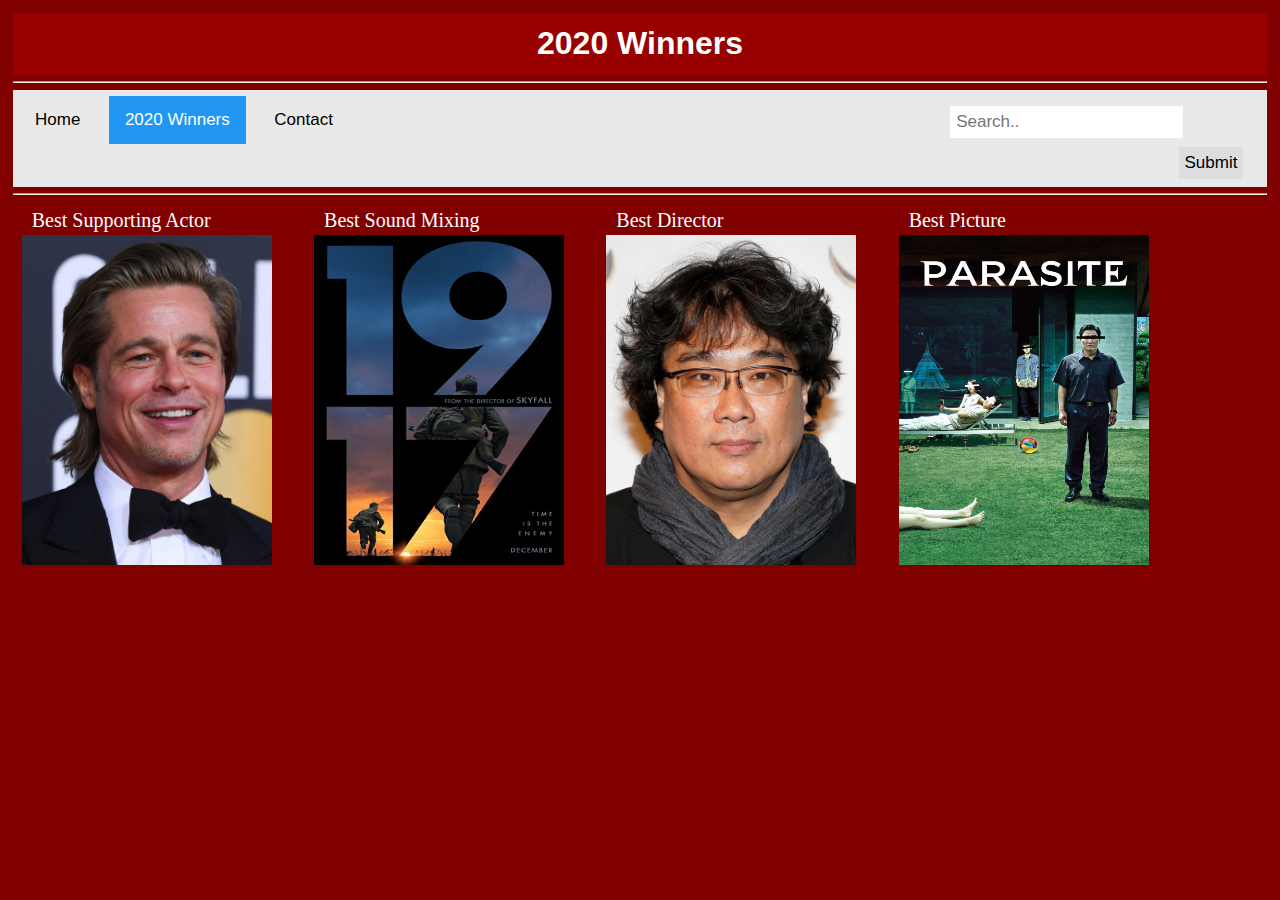
==== about.html @ 13a5b98c "2020 winners page started" ====
<!DOCTYPE html>
<html>
<head>
	<title>2020 Winners</title>
	<link rel="stylesheet" type="text/css" href="style.css">
</head>
<body>
	<h1>2020 Winners</h1>
	<hr>
		<p>
			<div class="topnav">
				<a href="index.html">Home</a>
				<a class="active" href="#">2020 Winners</a>
				<a href="contact.html">Contact</a>
				<div class="search-container">
					<form action="/action_page.php">
						<input type="text" placeholder="Search.." name="search">
						<button type="submit">Submit</button>
					</form>
				</div>
			</div>
		</p>
		<hr>

		<div class = "line">

			<div class = "box">
				<div class ="text">
					<p>Best Supporting Actor</p>
				</div>
				<div class = "winner">
					<img src="images/bradpitt.jpg" width="250" height="330">
				</div>
			</div>

			<div class = "box">
				<div class ="text">
					<p>Best Sound Mixing</p>
				</div>
				<div class = "winner">
				<img src="images/1917.jpg" alt = "1917" width="250" height="330" >
				</div>
			</div>

			<div class = "box">
				<div class ="text">
					<p>Best Director</p>
				</div>
				<div class = "winner">
				<img src="images/bongjoonho.jpg" alt = "bongman" width="250" height="330">
				</div>
			</div>

			<div class = "box">
				<div class ="text">
					<p>Best Picture</p>
				</div>
				<div class = "winner">
				<img src="images/parasite.jpg" alt = "Parasite" width="250" height="330">
				</div>
			</div>
		</div>

</body>
</html>
---- style.css ----
*{
	margin:.5%;
	
}

h1{
	text-align: center;
	background-color: #990000;
	padding:1% 2%;
	color:white;
}

body {
  margin: 0;
  font-family: Arial, Helvetica, sans-serif;
  background-color:maroon;
}

/* Add a black background color to the top navigation bar */
.topnav {
  overflow: hidden;
  background-color: #e9e9e9;
}

.topnav a {
  float: left;
  display: block;
  color: black;
  text-align: center;
  padding: 14px 16px;
  text-decoration: none;
  font-size: 17px;
}

.topnav a:hover {
  background-color: #ddd;
  color: black;
}

.topnav a.active {
  background-color: #2196F3;
  color: white;
}

.topnav .search-container {
  float: right;
}

.topnav input[type=text] {
  padding: 6px;
  margin-top: 8px;
  font-size: 17px;
  border: none;
}

.topnav .search-container button {
  float: right;
  padding: 6px;
  margin-top: 8px;
  margin-right: 16px;
  background: #ddd;
  font-size: 17px;
  border: none;
  cursor: pointer;
}

.topnav .search-container button:hover {
  background: #ccc;
}

@media screen and (max-width: 600px) {
  .topnav .search-container {
    float: none;
  }
  .topnav a, .topnav input[type=text], .topnav .search-container button {
    float: none;
    display: block;
    text-align: left;
    width: 100%;
    margin: 0;
    padding: 14px;
  }
  .topnav input[type=text] {
    border: 1px solid #ccc;  
  }
}


.testing{
	text-align: center;
	font:normal 20px Tahoma;
	color:white;
}

.block{
  color:white;
}

.box{
  float:left;
  width:22.3%;
}

.text{
  text-indent: 10px;
  color:white;
  font:normal 20px Tahoma;
}
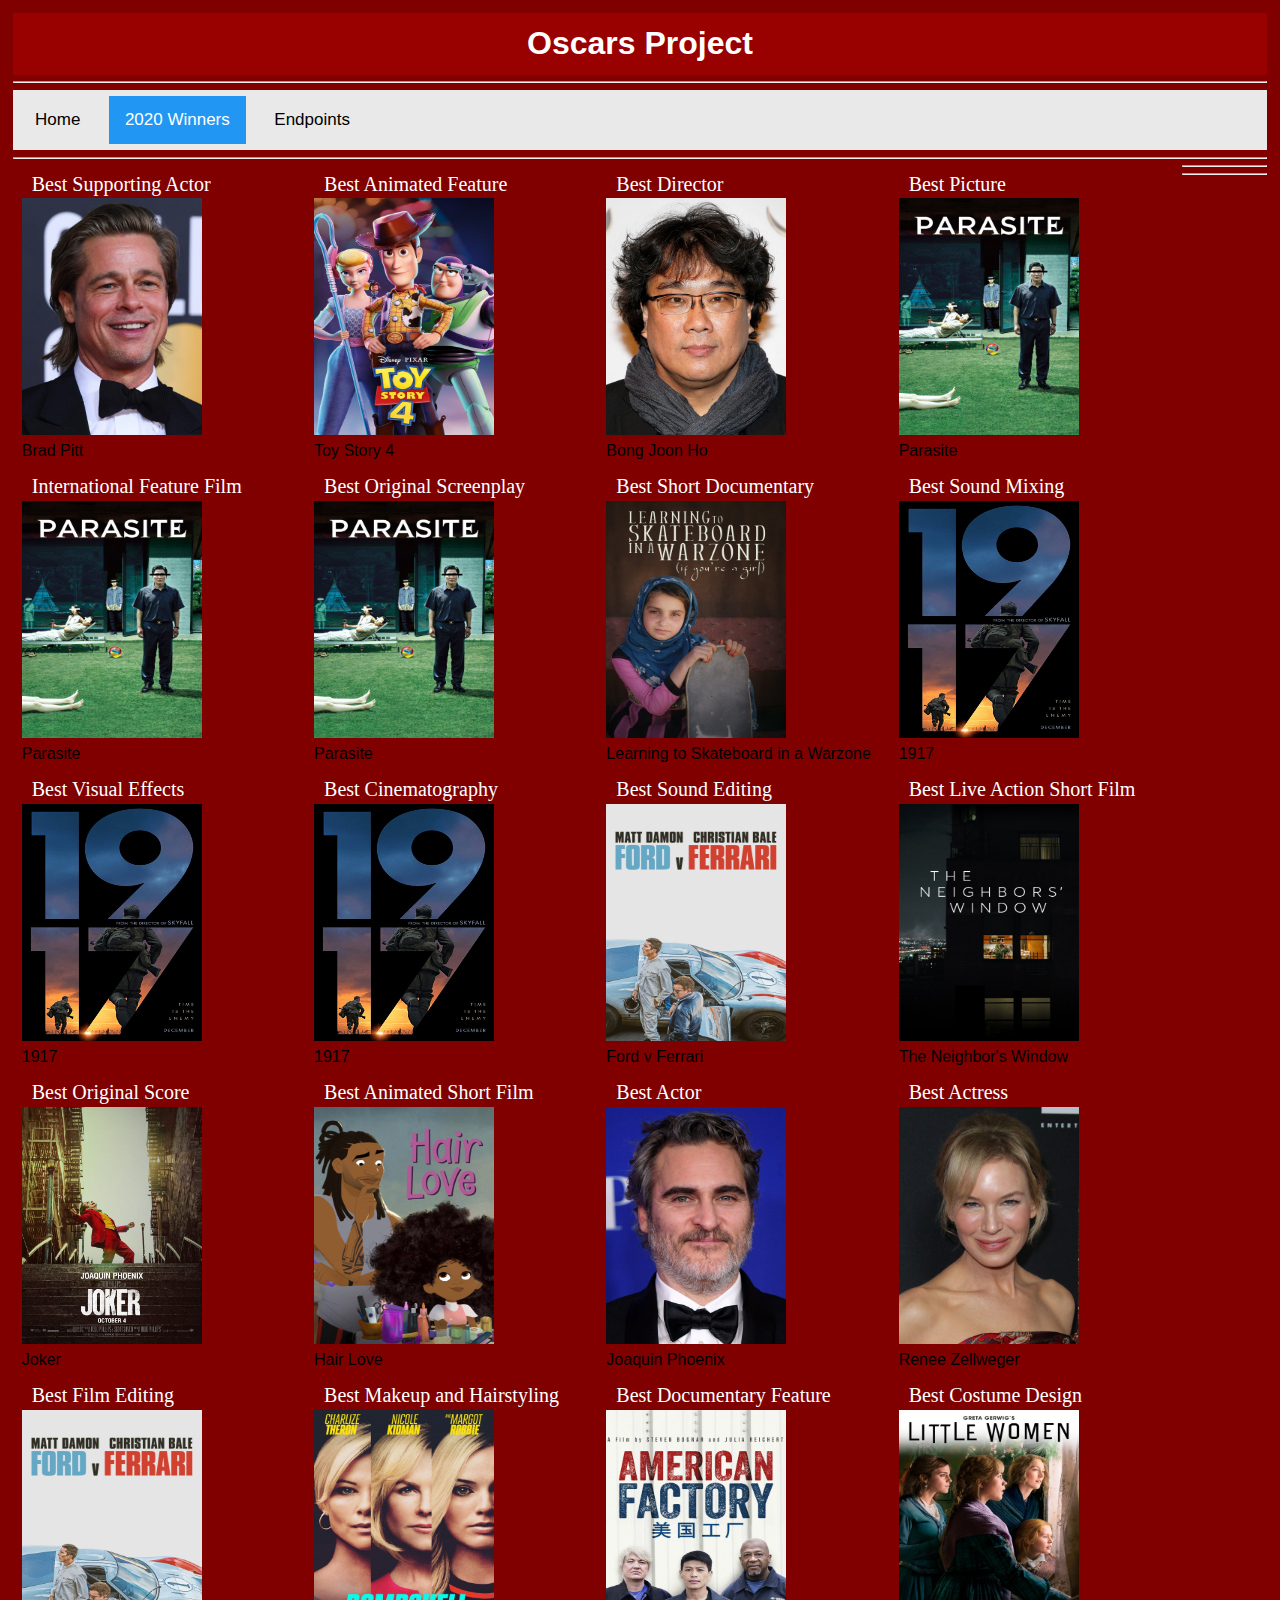
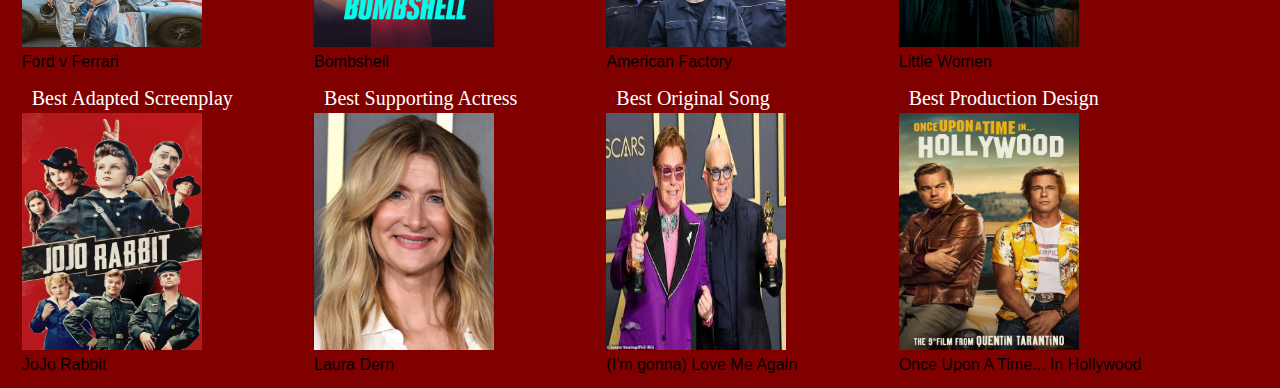
==== commit 14d328dc: "Add files via upload" ====
--- a/about.html
+++ b/about.html
@@ -1,23 +1,18 @@
 <!DOCTYPE html>
 <html>
 <head>
+	<meta name="viewport" content="width=device-width, initial-scale=1" />
 	<title>2020 Winners</title>
 	<link rel="stylesheet" type="text/css" href="style.css">
 </head>
 <body>
-	<h1>2020 Winners</h1>
+	<h1>Oscars Project</h1>
 	<hr>
 		<p>
 			<div class="topnav">
-				<a href="index.html">Home</a>
+			 	<a href="index.html">Home</a>
 				<a class="active" href="#">2020 Winners</a>
-				<a href="contact.html">Contact</a>
-				<div class="search-container">
-					<form action="/action_page.php">
-						<input type="text" placeholder="Search.." name="search">
-						<button type="submit">Submit</button>
-					</form>
-				</div>
+				<a href="findByName.html">Endpoints</a>
 			</div>
 		</p>
 		<hr>
@@ -29,7 +24,86 @@
 					<p>Best Supporting Actor</p>
 				</div>
 				<div class = "winner">
-					<img src="images/bradpitt.jpg" width="250" height="330">
+					<img src="images/bradpitt.jpg" width="180" height="237">
+				</div>
+				<div class ="text2">
+					<p>Brad Pitt</p>
+				</div>
+			</div>
+
+			<div class = "box">
+				<div class ="text">
+					<p>Best Animated Feature</p>
+				</div>
+				<div class = "winner">
+				<img src="images/toystory4.jpg" alt = "Toy Story 4" width="180" height="237" >
+				</div>
+				<div class ="text2">
+					<p>Toy Story 4</p>
+				</div>
+			</div>
+
+			<div class = "box">
+				<div class ="text">
+					<p>Best Director</p>
+				</div>
+				<div class = "winner">
+				<img src="images/bongjoonho.jpg" alt = "bongman" width="180" height="237">
+				</div>
+				<div class ="text2">
+					<p>Bong Joon Ho</p>
+				</div>
+			</div>
+
+			<div class = "box">
+				<div class ="text">
+					<p>Best Picture</p>
+				</div>
+				<div class = "winner">
+				<img src="images/parasite.jpg" alt = "Parasite" width="180" height="237">
+				</div>
+				<div class ="text2">
+					<p>Parasite</p>
+				</div>
+			</div>
+
+			<div class = "box">
+				<div class ="text">
+					<p>International Feature Film</p>
+				</div>
+				<div class = "winner">
+				<img src="images/parasite.jpg" alt = "bongman" width="180" height="237">
+				</div>
+				<div class ="text2">
+					<p>Parasite</p>
+				</div>
+			</div>
+
+			<div class = "box">
+				<div class ="text">
+					<p>Best Original Screenplay</p>
+				</div>
+				<div class = "winner">
+				<img src="images/parasite.jpg" alt = "bongman" width="180" height="237">
+				</div>
+				<div class ="text2">
+					<p>Parasite</p>
+				</div>
+			</div>
+		</div>
+
+<hr>
+<div class = "line">
+
+			<div class = "box">
+				<div class ="text">
+					<p>Best Short Documentary</p>
+				</div>
+				<div class = "winner">
+					<img src="images/learningtoskateboard.jpg" alt = "Learning to Skateboard in a Warzone" width="180" height="237">
+				</div>
+				<div class ="text2">
+					<p>Learning to Skateboard in a Warzone</p>
 				</div>
 			</div>
 
@@ -38,28 +112,211 @@
 					<p>Best Sound Mixing</p>
 				</div>
 				<div class = "winner">
-				<img src="images/1917.jpg" alt = "1917" width="250" height="330" >
-				</div>
-			</div>
-
-			<div class = "box">
-				<div class ="text">
-					<p>Best Director</p>
-				</div>
-				<div class = "winner">
-				<img src="images/bongjoonho.jpg" alt = "bongman" width="250" height="330">
-				</div>
-			</div>
-
-			<div class = "box">
-				<div class ="text">
-					<p>Best Picture</p>
-				</div>
-				<div class = "winner">
-				<img src="images/parasite.jpg" alt = "Parasite" width="250" height="330">
+				<img src="images/1917.jpg" alt = "1917" width="180" height="237" >
+				</div>
+				<div class ="text2">
+					<p>1917</p>
+				</div>
+			</div>
+
+			<div class = "box">
+				<div class ="text">
+					<p>Best Visual Effects</p>
+				</div>
+				<div class = "winner">
+				<img src="images/1917.jpg" alt = "1917" width="180" height="237">
+				</div>
+				<div class ="text2">
+					<p>1917</p>
+				</div>
+			</div>
+
+			<div class = "box">
+				<div class ="text">
+					<p>Best Cinematography</p>
+				</div>
+				<div class = "winner">
+				<img src="images/1917.jpg" alt = "1917" width="180" height="237">
+				</div>
+				<div class ="text2">
+					<p>1917</p>
+				</div>
+			</div>
+
+			<div class = "box">
+				<div class ="text">
+					<p>Best Sound Editing</p>
+				</div>
+				<div class = "winner">
+				<img src="images/fordvferrari.jpg" alt = "fordvferrari" width="180" height="237">
+				</div>
+				<div class ="text2">
+					<p>Ford v Ferrari</p>
+				</div>
+			</div>
+
+			<div class = "box">
+				<div class ="text">
+					<p>Best Live Action Short Film</p>
+				</div>
+				<div class = "winner">
+				<img src="images/window.jpg" alt = "The Neighbor's Window" width="180" height="237">
+				</div>
+				<div class ="text2">
+					<p>The Neighbor's Window</p>
 				</div>
 			</div>
 		</div>
+<hr>
+<div class = "line">
+
+			<div class = "box">
+				<div class ="text">
+					<p>Best Original Score</p>
+				</div>
+				<div class = "winner">
+					<img src="images/joker.jpg" alt = "Joker" width="180" height="237">
+				</div>
+				<div class ="text2">
+					<p>Joker</p>
+				</div>
+			</div>
+
+			<div class = "box">
+				<div class ="text">
+					<p>Best Animated Short Film</p>
+				</div>
+				<div class = "winner">
+				<img src="images/hairlove.jpg" alt = "Hair Love" width="180" height="237" >
+				</div>
+				<div class ="text2">
+					<p>Hair Love</p>
+				</div>
+			</div>
+
+			<div class = "box">
+				<div class ="text">
+					<p>Best Actor</p>
+				</div>
+				<div class = "winner">
+				<img src="images/joaquinphoenix.jpg" alt = "Joaquin Phoenix" width="180" height="237">
+				</div>
+				<div class ="text2">
+					<p>Joaquin Phoenix</p>
+				</div>
+			</div>
+
+			<div class = "box">
+				<div class ="text">
+					<p>Best Actress</p>
+				</div>
+				<div class = "winner">
+				<img src="images/reneezellweger.jpg" alt = "Renée Zellweger" width="180" height="237">
+				</div>
+				<div class ="text2">
+					<p>Renee Zellweger</p>
+				</div>
+			</div>
+
+			<div class = "box">
+				<div class ="text">
+					<p>Best Film Editing</p>
+				</div>
+				<div class = "winner">
+				<img src="images/fordvferrari.jpg" alt = "fordvferrari" width="180" height="237">
+				</div>
+				<div class ="text2">
+					<p>Ford v Ferrari</p>
+				</div>
+			</div>
+
+			<div class = "box">
+				<div class ="text">
+					<p>Best Makeup and Hairstyling</p>
+				</div>
+				<div class = "winner">
+				<img src="images/bombshell.jpg" alt = "Bombshell" width="180" height="237">
+				</div>
+				<div class ="text2">
+					<p>Bombshell</p>
+				</div>
+			</div>
+		</div>
+
+
+<div class = "line">
+
+			<div class = "box">
+				<div class ="text">
+					<p>Best Documentary Feature</p>
+				</div>
+				<div class = "winner">
+					<img src="images/americanfactory.jpg" alt = "American Factory" width="180" height="237">
+				</div>
+				<div class ="text2">
+					<p>American Factory</p>
+				</div>
+			</div>
+
+			<div class = "box">
+				<div class ="text">
+					<p>Best Costume Design</p>
+				</div>
+				<div class = "winner">
+				<img src="images/littlewomen.jpg" alt = "Little Women" width="180" height="237" >
+				</div>
+				<div class ="text2">
+					<p>Little Women</p>
+				</div>
+			</div>
+
+			<div class = "box">
+				<div class ="text">
+					<p>Best Adapted Screenplay</p>
+				</div>
+				<div class = "winner">
+				<img src="images/jojorabbit.jpg" alt = "JoJo Rabbit" width="180" height="237">
+				</div>
+				<div class ="text2">
+					<p>JoJo Rabbit</p>
+				</div>
+			</div>
+
+			<div class = "box">
+				<div class ="text">
+					<p>Best Supporting Actress</p>
+				</div>
+				<div class = "winner">
+				<img src="images/laura.jpg" alt = "Laura Dern" width="180" height="237">
+				</div>
+				<div class ="text2">
+					<p>Laura Dern</p>
+				</div>
+			</div>
+
+			<div class = "box">
+				<div class ="text">
+					<p>Best Original Song</p>
+				</div>
+				<div class = "winner">
+				<img src="images/loveme.jpg" alt = "Love Me Again" width="180" height="237">
+				</div>
+				<div class ="text2">
+					<p>(I'm gonna) Love Me Again</p>
+				</div>
+			</div>
+
+			<div class = "box">
+				<div class ="text">
+					<p>Best Production Design</p>
+				</div>
+				<div class = "winner">
+				<img src="images/onceuponahollywood.jpg" alt = "fordvferrari" width="180" height="237">
+				</div>
+				<div class ="text2">
+					<p>Once Upon A Time... In Hollywood</p>
+				</div>
+			</div>
 
 </body>
 </html>